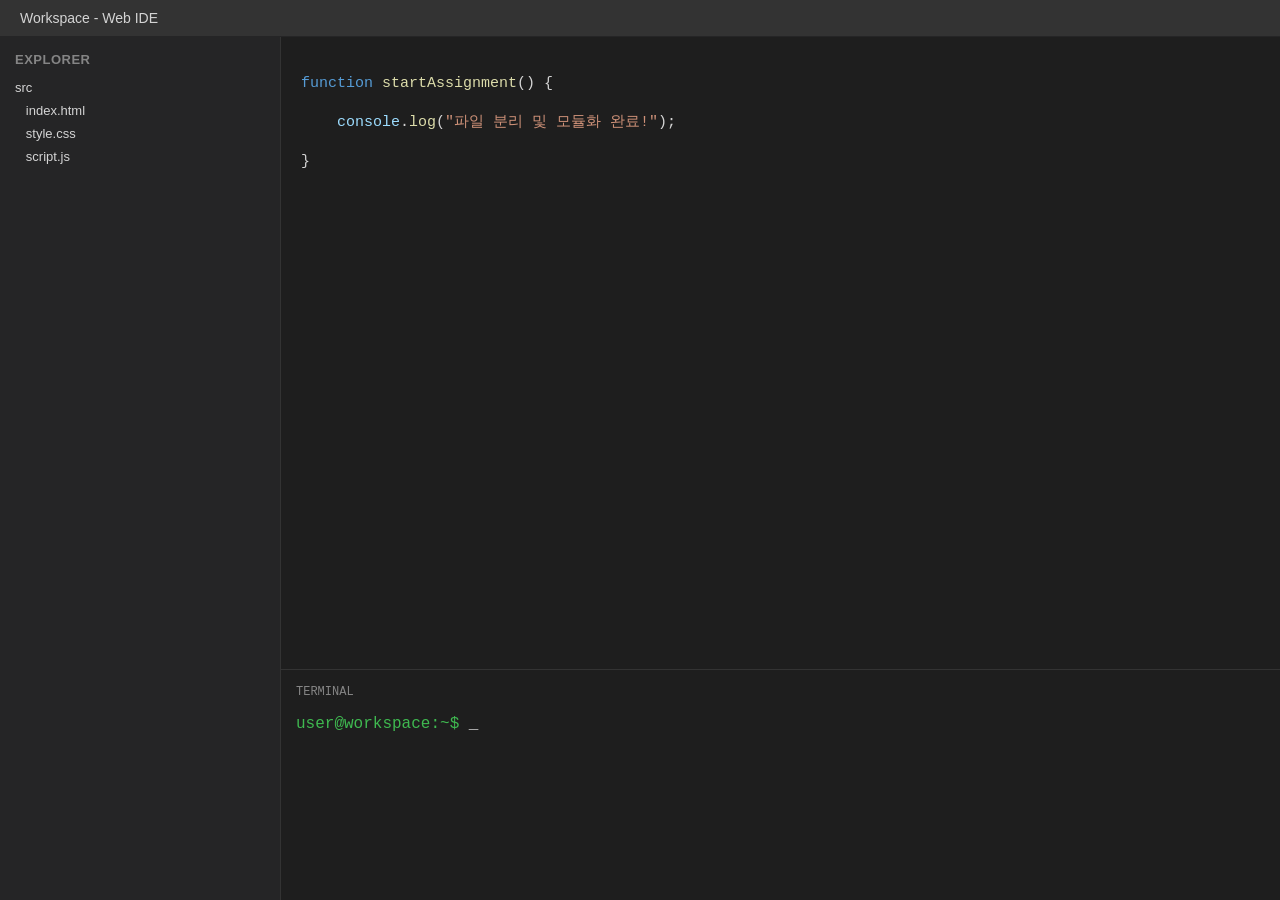
==== index.html @ a1d7d2ae "모듈화" ====
<!DOCTYPE html>
<html lang="ko">
<head>
    <meta charset="UTF-8">
    <meta name="viewport" content="width=device-width, initial-scale=1.0">
    <title>Web IDE</title>
    <link rel="stylesheet" href="style.css">
    <script src="script.js" defer></script>
</head>
<body>
    <header>
        <span>Workspace - Web IDE</span>
    </header>
    
    <div class="main-container">
        <div class="sidebar">
            <h3>EXPLORER</h3>
            <p> src</p>
            <p>&nbsp;&nbsp; index.html</p>
            <p>&nbsp;&nbsp; style.css</p>
            <p>&nbsp;&nbsp; script.js</p>
        </div>
        
        <div class="editor-area">
            <div class="editor">
                <p><span style="color:#569cd6;">function</span> <span style="color:#dcdcaa;">startAssignment</span>() {</p>
                <p>&nbsp;&nbsp;&nbsp;&nbsp;<span style="color:#9cdcfe;">console</span>.<span style="color:#dcdcaa;">log</span>(<span style="color:#ce9178;">"파일 분리 및 모듈화 완료!"</span>);</p>
                <p>}</p>
            </div>
            
            <div class="terminal">
                <div class="terminal-header">Terminal</div>
                <p style="color: #3fb950;">user@workspace:~$ <span style="color: #cccccc; animation: blink 1s step-end infinite;">_</span></p>
            </div>
        </div>
    </div>
</body>
</html>
---- style.css ----
/* style.css */
body { margin: 0; display: flex; flex-direction: column; height: 100vh; background-color: #1e1e1e; color: #d4d4d4; font-family: 'Segoe UI', Tahoma, Geneva, Verdana, sans-serif; }
header { background-color: #333333; padding: 10px 20px; font-size: 14px; border-bottom: 1px solid #252526; display: flex; align-items: center; }
.main-container { display: flex; flex: 1; overflow: hidden; }
.sidebar { width: 250px; background-color: #252526; padding: 15px; border-right: 1px solid #333333; }
.sidebar h3 { font-size: 13px; color: #858585; margin-top: 0; font-weight: 600; letter-spacing: 0.5px; }
.sidebar p { margin: 8px 0; font-size: 13px; cursor: pointer; transition: color 0.2s; }
.sidebar p:hover { color: #ffffff; }
.editor-area { flex: 1; display: flex; flex-direction: column; }
.editor { flex: 1; background-color: #1e1e1e; padding: 20px; font-family: Consolas, 'Courier New', monospace; overflow-y: auto; font-size: 15px; line-height: 1.6; }
.terminal { height: 200px; background-color: #1e1e1e; border-top: 1px solid #333333; padding: 15px; font-family: Consolas, 'Courier New', monospace; }
.terminal-header { color: #858585; font-size: 12px; margin-bottom: 10px; text-transform: uppercase; }

/* 모바일 반응형 숨김 처리 */
@media (max-width: 768px) { 
    .sidebar { display: none; } 
}
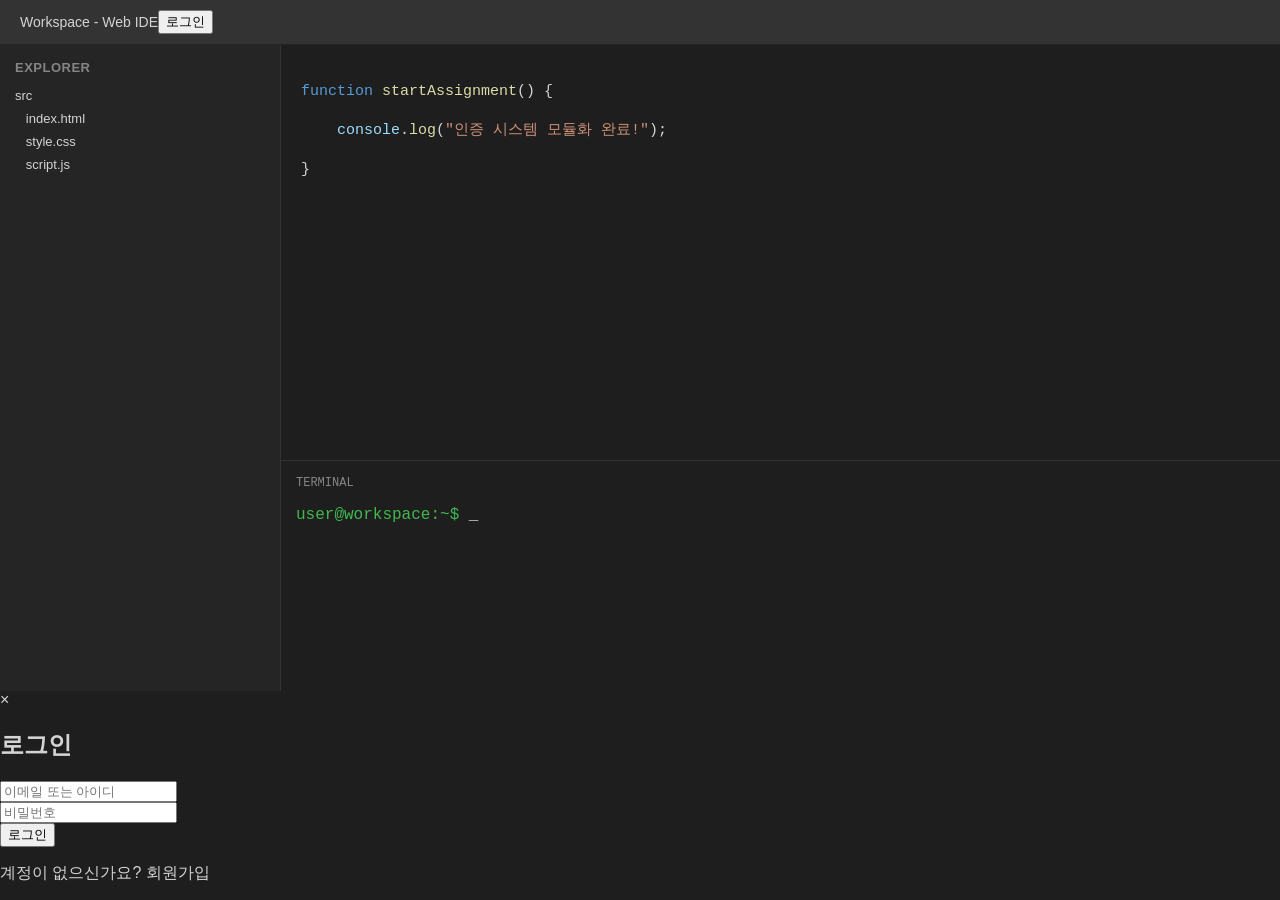
==== commit 22d0e05a: "회원가입 및 로그인" ====
--- a/index.html
+++ b/index.html
@@ -10,6 +10,7 @@
 <body>
     <header>
         <span>Workspace - Web IDE</span>
+        <button class="auth-btn" onclick="openAuthModal()">로그인</button>
     </header>
     
     <div class="main-container">
@@ -24,7 +25,7 @@
         <div class="editor-area">
             <div class="editor">
                 <p><span style="color:#569cd6;">function</span> <span style="color:#dcdcaa;">startAssignment</span>() {</p>
-                <p>&nbsp;&nbsp;&nbsp;&nbsp;<span style="color:#9cdcfe;">console</span>.<span style="color:#dcdcaa;">log</span>(<span style="color:#ce9178;">"파일 분리 및 모듈화 완료!"</span>);</p>
+                <p>&nbsp;&nbsp;&nbsp;&nbsp;<span style="color:#9cdcfe;">console</span>.<span style="color:#dcdcaa;">log</span>(<span style="color:#ce9178;">"인증 시스템 모듈화 완료!"</span>);</p>
                 <p>}</p>
             </div>
             
@@ -34,5 +35,20 @@
             </div>
         </div>
     </div>
+
+    <div id="authModal" class="modal-overlay">
+        <div class="modal-content">
+            <span class="close-modal" onclick="closeAuthModal()">&times;</span>
+            <h2 id="modalTitle">로그인</h2>
+            <div class="form-group">
+                <input type="text" id="authEmail" placeholder="이메일 또는 아이디">
+            </div>
+            <div class="form-group">
+                <input type="password" id="authPassword" placeholder="비밀번호">
+            </div>
+            <button class="submit-btn" id="modalSubmitBtn">로그인</button>
+            <p class="toggle-auth" onclick="toggleAuthMode()" id="toggleAuthText">계정이 없으신가요? 회원가입</p>
+        </div>
+    </div>
 </body>
 </html>
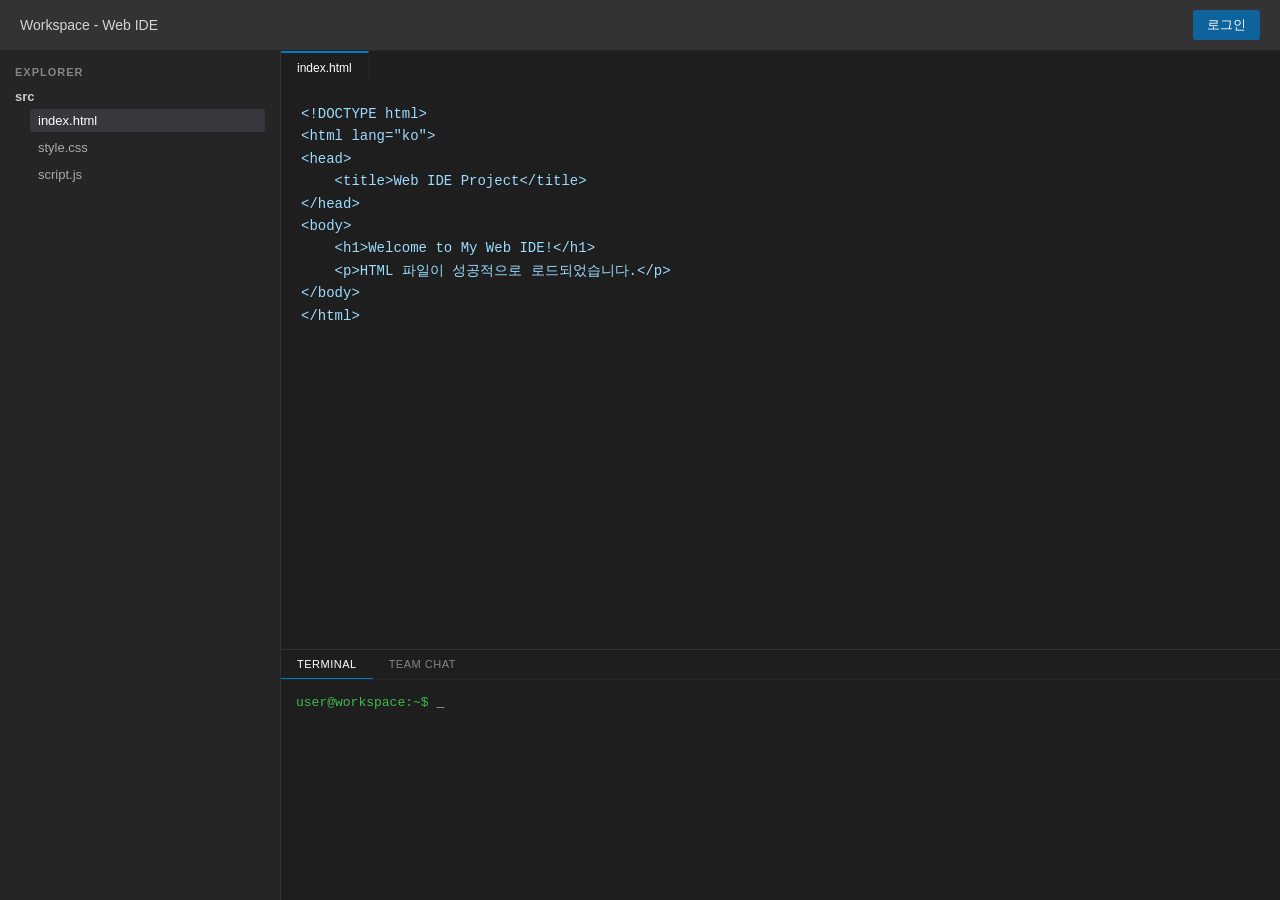
==== commit 8d0d07ca: "채팅창" ====
--- a/index.html
+++ b/index.html
@@ -16,22 +16,41 @@
     <div class="main-container">
         <div class="sidebar">
             <h3>EXPLORER</h3>
-            <p> src</p>
-            <p>&nbsp;&nbsp; index.html</p>
-            <p>&nbsp;&nbsp; style.css</p>
-            <p>&nbsp;&nbsp; script.js</p>
+            <div class="folder-section">
+                <span class="folder-title">src</span>
+                <div class="file-list">
+                    <p class="file-item active" id="file-html" onclick="switchFile('index.html')">index.html</p>
+                    <p class="file-item" id="file-css" onclick="switchFile('style.css')">style.css</p>
+                    <p class="file-item" id="file-js" onclick="switchFile('script.js')">script.js</p>
+                </div>
+            </div>
         </div>
         
         <div class="editor-area">
+            <div class="editor-tab" id="currentTab">index.html</div>
             <div class="editor">
-                <p><span style="color:#569cd6;">function</span> <span style="color:#dcdcaa;">startAssignment</span>() {</p>
-                <p>&nbsp;&nbsp;&nbsp;&nbsp;<span style="color:#9cdcfe;">console</span>.<span style="color:#dcdcaa;">log</span>(<span style="color:#ce9178;">"인증 시스템 모듈화 완료!"</span>);</p>
-                <p>}</p>
+                <pre><code id="codeArea"></code></pre>
             </div>
             
-            <div class="terminal">
-                <div class="terminal-header">Terminal</div>
-                <p style="color: #3fb950;">user@workspace:~$ <span style="color: #cccccc; animation: blink 1s step-end infinite;">_</span></p>
+            <div class="bottom-panel">
+                <div class="panel-tabs">
+                    <span class="panel-tab active" id="tab-terminal" onclick="switchPanel('terminal')">TERMINAL</span>
+                    <span class="panel-tab" id="tab-chat" onclick="switchPanel('chat')">TEAM CHAT</span>
+                </div>
+                
+                <div id="view-terminal" class="panel-view active-view">
+                    <p style="color: #3fb950; margin: 0;">user@workspace:~$ <span style="color: #cccccc; animation: blink 1s step-end infinite;">_</span></p>
+                </div>
+                
+                <div id="view-chat" class="panel-view" style="display: none;">
+                    <div class="chat-messages" id="chatMessages">
+                        <div class="chat-msg system">🟢 시스템: 팀 채팅 서버에 연결되었습니다.</div>
+                    </div>
+                    <div class="chat-input-area">
+                        <input type="text" id="chatInput" placeholder="메시지를 입력하고 Enter를 누르세요..." onkeypress="handleChatEnter(event)">
+                        <button onclick="sendMessage()">전송</button>
+                    </div>
+                </div>
             </div>
         </div>
     </div>
@@ -40,12 +59,8 @@
         <div class="modal-content">
             <span class="close-modal" onclick="closeAuthModal()">&times;</span>
             <h2 id="modalTitle">로그인</h2>
-            <div class="form-group">
-                <input type="text" id="authEmail" placeholder="이메일 또는 아이디">
-            </div>
-            <div class="form-group">
-                <input type="password" id="authPassword" placeholder="비밀번호">
-            </div>
+            <div class="form-group"><input type="text" id="authEmail" placeholder="이메일 또는 아이디"></div>
+            <div class="form-group"><input type="password" id="authPassword" placeholder="비밀번호"></div>
             <button class="submit-btn" id="modalSubmitBtn">로그인</button>
             <p class="toggle-auth" onclick="toggleAuthMode()" id="toggleAuthText">계정이 없으신가요? 회원가입</p>
         </div>
--- a/style.css
+++ b/style.css
@@ -1,17 +1,57 @@
-/* style.css */
 body { margin: 0; display: flex; flex-direction: column; height: 100vh; background-color: #1e1e1e; color: #d4d4d4; font-family: 'Segoe UI', Tahoma, Geneva, Verdana, sans-serif; }
-header { background-color: #333333; padding: 10px 20px; font-size: 14px; border-bottom: 1px solid #252526; display: flex; align-items: center; }
+header { background-color: #333333; padding: 10px 20px; font-size: 14px; border-bottom: 1px solid #252526; display: flex; justify-content: space-between; align-items: center; }
 .main-container { display: flex; flex: 1; overflow: hidden; }
-.sidebar { width: 250px; background-color: #252526; padding: 15px; border-right: 1px solid #333333; }
-.sidebar h3 { font-size: 13px; color: #858585; margin-top: 0; font-weight: 600; letter-spacing: 0.5px; }
-.sidebar p { margin: 8px 0; font-size: 13px; cursor: pointer; transition: color 0.2s; }
-.sidebar p:hover { color: #ffffff; }
+
+.sidebar { width: 250px; background-color: #252526; padding: 15px; border-right: 1px solid #333333; user-select: none; }
+.sidebar h3 { font-size: 11px; color: #858585; margin-top: 0; font-weight: 600; letter-spacing: 1px; text-transform: uppercase; }
+.folder-title { font-size: 13px; color: #cccccc; font-weight: bold; display: block; margin-bottom: 5px; }
+.file-list { padding-left: 15px; }
+.file-item { margin: 4px 0; font-size: 13px; color: #aaaaaa; cursor: pointer; padding: 4px 8px; border-radius: 3px; transition: background 0.2s, color 0.2s; }
+.file-item:hover { color: #ffffff; background-color: #2a2d2e; }
+.file-item.active { color: #ffffff; background-color: #37373d; font-weight: 500; }
+
 .editor-area { flex: 1; display: flex; flex-direction: column; }
-.editor { flex: 1; background-color: #1e1e1e; padding: 20px; font-family: Consolas, 'Courier New', monospace; overflow-y: auto; font-size: 15px; line-height: 1.6; }
-.terminal { height: 200px; background-color: #1e1e1e; border-top: 1px solid #333333; padding: 15px; font-family: Consolas, 'Courier New', monospace; }
-.terminal-header { color: #858585; font-size: 12px; margin-bottom: 10px; text-transform: uppercase; }
+.editor-tab { background-color: #1e1e1e; padding: 8px 16px; font-size: 12px; color: #ffffff; width: fit-content; border-right: 1px solid #252526; border-top: 2px solid #007acc; user-select: none; }
+.editor { flex: 1; background-color: #1e1e1e; padding: 20px; overflow-y: auto; }
+.editor pre { margin: 0; }
+.editor code { font-family: Consolas, 'Courier New', monospace; font-size: 14px; line-height: 1.6; color: #9cdcfe; white-space: pre-wrap; }
 
-/* 모바일 반응형 숨김 처리 */
+.bottom-panel { height: 250px; background-color: #1e1e1e; border-top: 1px solid #333333; display: flex; flex-direction: column; }
+.panel-tabs { display: flex; border-bottom: 1px solid #252526; }
+.panel-tab { padding: 8px 16px; font-size: 11px; color: #858585; cursor: pointer; text-transform: uppercase; letter-spacing: 0.5px; }
+.panel-tab:hover { color: #d4d4d4; }
+.panel-tab.active { color: #ffffff; border-bottom: 1px solid #007acc; }
+
+.panel-view { flex: 1; padding: 15px; overflow-y: auto; font-family: Consolas, 'Courier New', monospace; font-size: 13px; }
+
+#view-chat { display: flex; flex-direction: column; padding: 0; }
+.chat-messages { flex: 1; padding: 15px; overflow-y: auto; display: flex; flex-direction: column; gap: 8px; }
+.chat-msg { padding: 6px 10px; border-radius: 4px; background-color: #2d2d30; width: fit-content; word-break: break-all; }
+.chat-msg.system { background-color: transparent; color: #858585; font-style: italic; font-size: 12px; padding: 0; }
+.chat-msg.me { background-color: #0e639c; align-self: flex-end; color: #ffffff; }
+
+.chat-input-area { display: flex; border-top: 1px solid #252526; padding: 10px; background-color: #252526; }
+.chat-input-area input { flex: 1; background-color: #3c3c3c; border: 1px solid #3c3c3c; color: #cccccc; padding: 8px 12px; border-radius: 3px; outline: none; font-size: 13px; }
+.chat-input-area input:focus { border-color: #007acc; }
+.chat-input-area button { margin-left: 10px; background-color: #0e639c; color: white; border: none; padding: 0 15px; border-radius: 3px; cursor: pointer; transition: background 0.2s; }
+.chat-input-area button:hover { background-color: #1177bb; }
+
+.auth-btn { background-color: #0e639c; color: white; border: none; padding: 6px 14px; font-size: 13px; cursor: pointer; border-radius: 3px; font-weight: 500; transition: background 0.2s; }
+.auth-btn:hover { background-color: #1177bb; }
+
+.modal-overlay { display: none; position: fixed; top: 0; left: 0; width: 100%; height: 100%; background: rgba(0, 0, 0, 0.6); justify-content: center; align-items: center; z-index: 1000; }
+.modal-content { background-color: #252526; padding: 30px; border-radius: 6px; width: 300px; box-shadow: 0 4px 15px rgba(0,0,0,0.5); border: 1px solid #454545; position: relative; }
+.modal-content h2 { margin-top: 0; font-size: 18px; text-align: center; color: #ffffff; margin-bottom: 20px; font-weight: 500; }
+.form-group { margin-bottom: 15px; }
+.form-group input { width: 100%; padding: 9px; box-sizing: border-box; background-color: #3c3c3c; border: 1px solid #3c3c3c; color: #cccccc; border-radius: 3px; outline: none; font-size: 13px; }
+.form-group input:focus { border-color: #007acc; }
+.submit-btn { width: 100%; background-color: #0e639c; color: white; border: none; padding: 10px; cursor: pointer; border-radius: 3px; font-size: 14px; font-weight: 500; margin-top: 5px; transition: background 0.2s; }
+.submit-btn:hover { background-color: #1177bb; }
+.toggle-auth { text-align: center; margin-top: 15px; font-size: 12px; color: #007acc; cursor: pointer; user-select: none; }
+.toggle-auth:hover { color: #5fb1f0; }
+.close-modal { position: absolute; top: 12px; right: 15px; cursor: pointer; color: #858585; font-size: 20px; }
+.close-modal:hover { color: #ffffff; }
+
 @media (max-width: 768px) { 
     .sidebar { display: none; } 
 }
